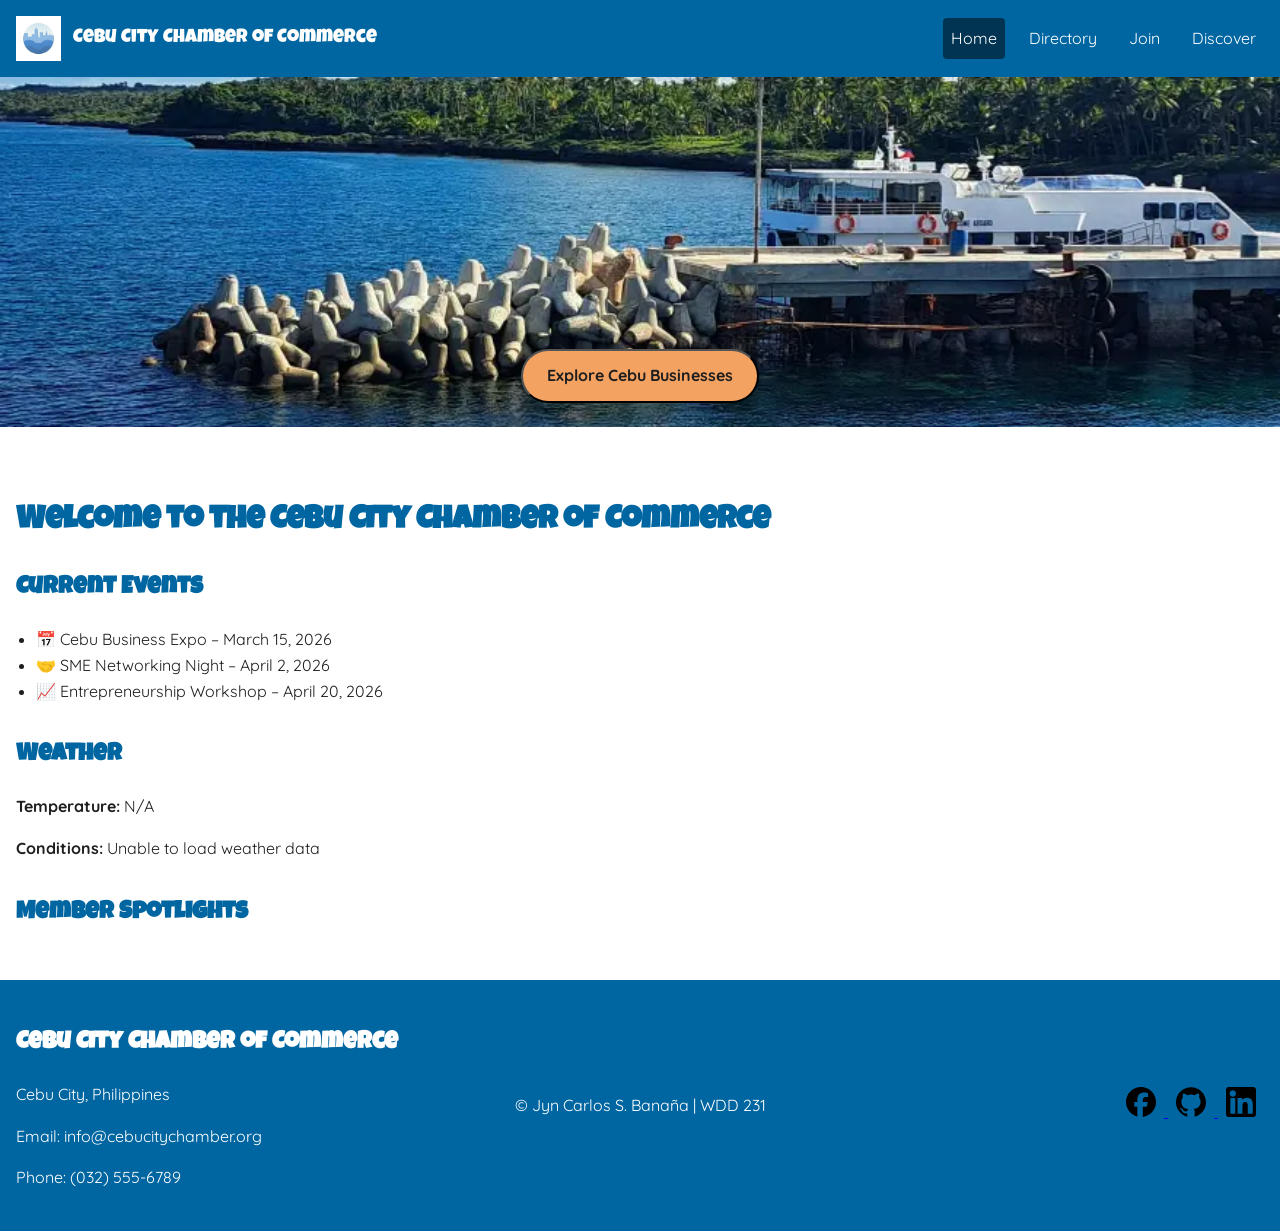
==== chamber/index.html @ 80ed780e "Did the homepage" ====
<!DOCTYPE html>
<html lang="en">
<head>
<meta charset="UTF-8">
<meta name="description" content="WDD 231 PROJECT By: Jyn Carlos S. Banaña: Cebu City Chamber of Commerce business directory.">
<meta name="author" content="Jyn Carlos S. Banaña">
<meta name="viewport" content="width=device-width, initial-scale=1.0">

<title>Cebu City Chamber of Commerce Directory</title>

<!-- Favicon -->
<link rel="icon" href="images/favicon.ico">

<!-- Facebook Meta -->
<meta property="og:title" content="Cebu City Chamber of Commerce Directory">
<meta property="og:description" content="Discover trusted businesses and organizations in Cebu City.">
<meta property="og:image" content="https://bananajyncarloss.github.io/wdd231/chamber/images/logo.png">
<meta property="og:url" content="https://bananajyncarloss.github.io/wdd231/chamber/directory.html">
<meta property="og:type" content="website">

<!-- Google Fonts -->
<link rel="preconnect" href="https://fonts.googleapis.com">
<link rel="preconnect" href="https://fonts.gstatic.com" crossorigin>
<link href="https://fonts.googleapis.com/css2?family=Luckiest+Guy&family=Quicksand:wght@300..700&display=swap" rel="stylesheet">

<!-- CSS -->
<link rel="stylesheet" href="styles/normalize.css">
<link rel="stylesheet" href="styles/small.css">
<link rel="stylesheet" href="styles/larger.css">

<!-- JS -->
<script src="scripts/weather.js" defer></script>
<script src="scripts/dates.js" defer></script>
</head>

<body>

<header>
  <div class="logo-area">
    <img src="images/logo.png" alt="Cebu Chamber Logo">
    <span>Cebu City Chamber of Commerce</span>
  </div>

  <nav>
    <a href="index.html" class="active">Home</a>
    <a href="directory.html">Directory</a>
    <a href="join.html">Join</a>
    <a href="discover.html">Discover</a>
  </nav>
</header>

<section class="hero">
  <h2 class="visually-hidden">Cebu City Chamber Hero</h2>

  <img src="images/hero-image.webp" alt="Cebu City Skyline">
  <button class="cta">Explore Cebu Businesses</button>
</section>

<main>

  <h1>Welcome to the Cebu City Chamber of Commerce</h1>

  <section class="events">
    <h2>Current Events</h2>
    <ul>
      <li>📅 Cebu Business Expo – March 15, 2026</li>
      <li>🤝 SME Networking Night – April 2, 2026</li>
      <li>📈 Entrepreneurship Workshop – April 20, 2026</li>
    </ul>
  </section>

<section class="weather">
  <h2>Weather</h2>
  <p><strong>Temperature:</strong> <span id="current-temp"></span></p>
  <p><strong>Conditions:</strong> <span id="weather-desc"></span></p>

  <div id="forecast" class="forecast"></div>
</section>


<section class="spotlights">
  <h2>Member Spotlights</h2>
  <div id="spotlight-container"></div>
</section>


</main>

<footer>
  <div class="footer-left">
    <h2>Cebu City Chamber of Commerce</h2>
    <p>Cebu City, Philippines</p>
    <p>Email: info@cebucitychamber.org</p>
    <p>Phone: (032) 555-6789</p>
  </div>

  <div class="footer-center">
    <p>© <span id="year"></span> Jyn Carlos S. Banaña | WDD 231</p>
    <p id="lastModified"></p>
  </div>

  <div class="footer-right social">
      <a href="https://facebook.com" target="_blank" aria-label="Facebook">
    <img src="images/facebook.svg" alt="Facebook icon">
  </a>

  <a href="https://github.com/yourusername" target="_blank" aria-label="GitHub">
    <img src="images/github.svg" alt="GitHub icon">
  </a>

  <a href="https://linkedin.com" target="_blank" aria-label="LinkedIn">
    <img src="images/linkedin.svg" alt="LinkedIn icon">
  </a>
  </div>
</footer>

</body>
</html>
---- chamber/styles/small.css ----
/* =======================
   GLOBAL STYLES
======================= */
:root {
  --primary: #0066a1;
  --secondary: #f4a261;
  --dark: #1e1e1e;
  --light: #ffffff;
  --gray: #f5f5f5;
  --accent: #2a9d8f;
  --font-heading: "Luckiest Guy", cursive;
  --font-body: "Quicksand", sans-serif;
}

* {
  box-sizing: border-box;
}

body {
  margin: 0;
  font-family: var(--font-body);
  color: var(--dark);
  background-color: var(--light);
  line-height: 1.6;
}

/* =======================
   HEADER & NAV
======================= */
header {
  background-color: var(--primary);
  color: var(--light);
  padding: 1rem;
}

.logo-area {
  display: flex;
  align-items: center;
  gap: 0.75rem;
}

.logo-area img {
  width: 45px;
  height: auto;
}

.logo-area span {
  font-family: var(--font-heading);
  font-size: 1.2rem;
}

nav {
  margin-top: 1rem;
  display: flex;
  flex-direction: column;
}

nav a {
  color: var(--light);
  text-decoration: none;
  padding: 0.5rem;
  border-radius: 4px;
}

nav a:hover,
nav a.active {
  background-color: rgb(0, 52, 82);
}

#members.grid {
display: grid;
grid-template-columns: repeat(auto-fit, minmax(250px, 1fr));
gap: 1rem;
}

#members.grid section {
border: 1px solid #ccc;
padding: 1rem;
text-align: center;
}

#members.grid img {
width: 100%;
height: auto;
}

#members.list {
display: flex;
flex-direction: column;
}

#members.list section {
display: grid;
grid-template-columns: 1fr 1fr 1fr;
padding: 10px;
border-bottom: 1px solid #ccc;
}

#members.list img {
display: none;
}

/* =======================
   HERO
======================= */
.hero {
  position: relative;
  max-height: 350px;
  overflow: hidden;
}

.hero img {
  width: 100%;
  height: 350px;
  object-fit: cover;
}

.cta {
  position: absolute;
  bottom: 1.5rem;
  left: 50%;
  transform: translateX(-50%);
  background-color: var(--secondary);
  color: var(--dark);
  padding: 0.75rem 1.5rem;
  text-decoration: none;
  font-weight: bold;
  border-radius: 30px;
}

/* =======================
   MAIN CONTENT
======================= */
main {
  padding: 1rem;
}

h1,
h2,
h3 {
  font-family: var(--font-heading);
  color: var(--primary);
}

section {
  margin-bottom: 2rem;
}

/* =======================
   FOOTER
======================= */
footer {
  background-color: var(--primary);
  color: var(--light);
  padding: 1.5rem 1rem;
  text-align: center;
}

footer h2 {
  font-family: var(--font-heading);
  color: var(--light);
}

.footer-right img {
  width: 30px;
  margin: 0 0.5rem;
}

.visually-hidden {
  position: absolute;
  width: 1px;
  height: 1px;
  overflow: hidden;
  clip: rect(0,0,0,0);
}
---- chamber/styles/larger.css ----
@media (min-width: 48rem) {

  /* =======================
     HEADER & NAV
  ======================= */
  header {
    display: flex;
    justify-content: space-between;
    align-items: center;
  }

  nav {
    flex-direction: row;
    gap: 1rem;
    margin-top: 0;
  }

  #members.grid {
grid-template-columns: repeat(3, 1fr);
}

  
  /* =======================
     FOOTER
  ======================= */
  footer {
    display: grid;
    grid-template-columns: repeat(3, 1fr);
    align-items: center;
    text-align: left;
  }

  .footer-center {
    text-align: center;
  }

  .footer-right {
    text-align: right;
  }

  
}
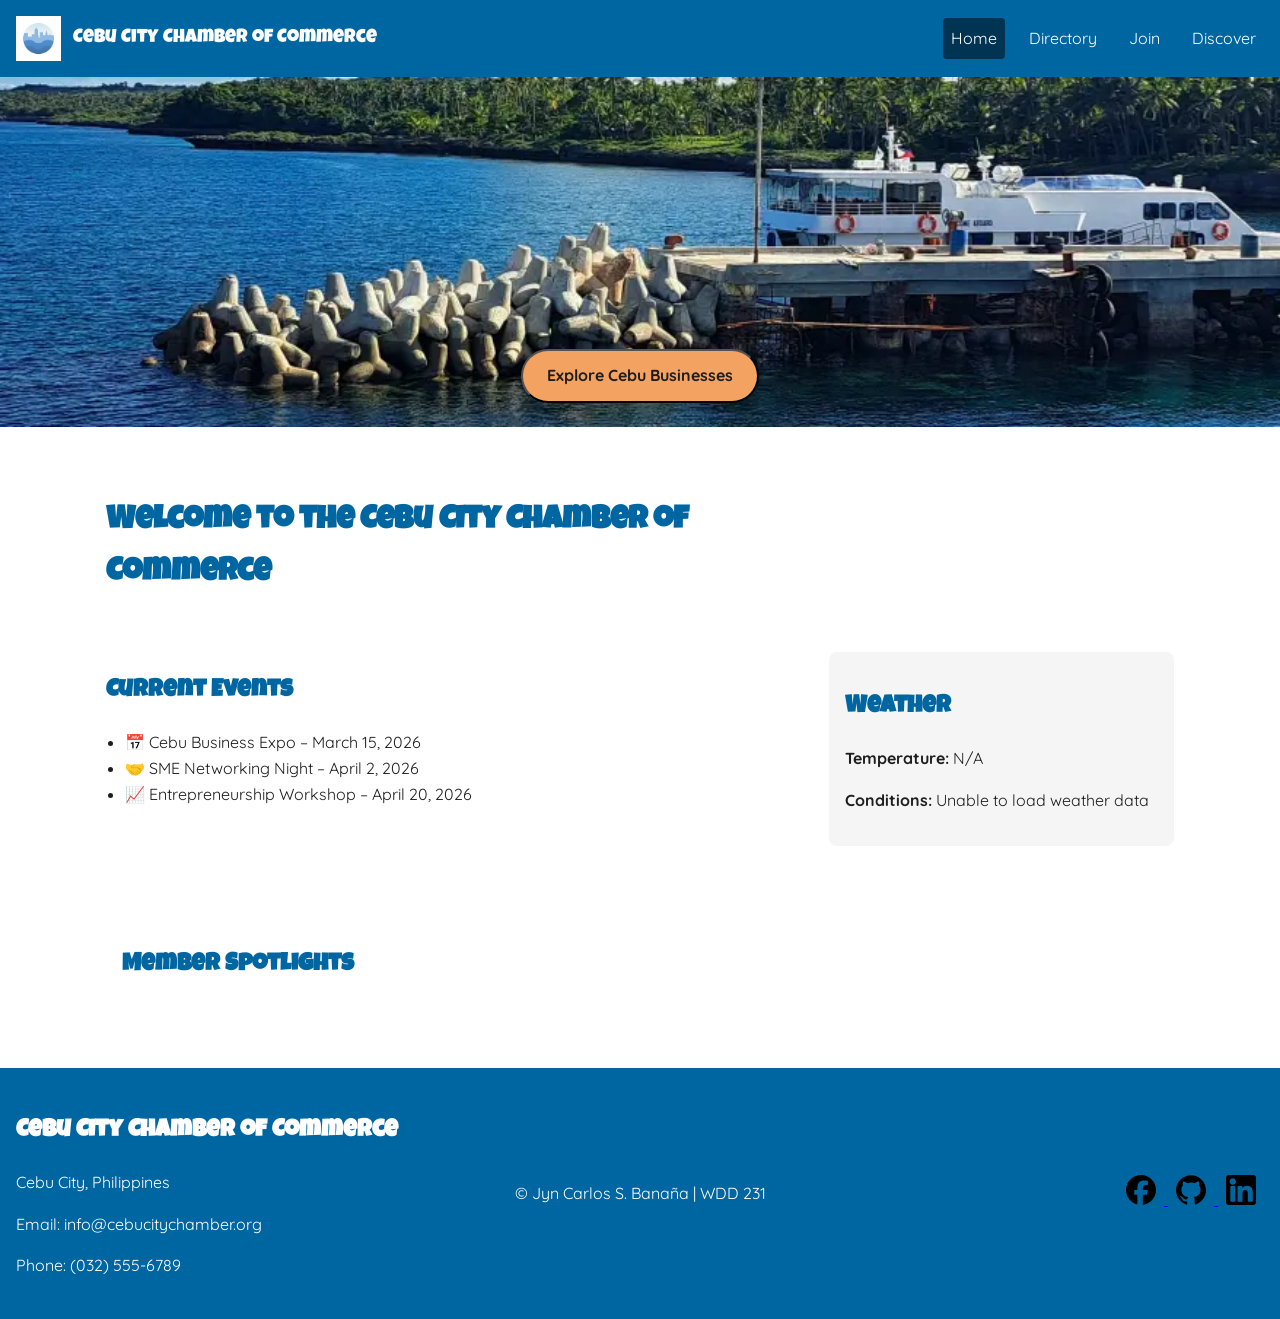
==== commit 57543f90: "fixed css" ====
--- a/chamber/index.html
+++ b/chamber/index.html
@@ -30,6 +30,7 @@
 
 <!-- JS -->
 <script src="scripts/weather.js" defer></script>
+<script src="scripts/spotlight.js" defer></script>
 <script src="scripts/dates.js" defer></script>
 </head>
 
--- a/chamber/styles/small.css
+++ b/chamber/styles/small.css
@@ -147,6 +147,41 @@
 }
 
 /* =======================
+   INDEX PAGE SECTIONS
+======================= */
+.events ul {
+  padding-left: 1.2rem;
+}
+
+.weather {
+  background-color: var(--gray);
+  padding: 1rem;
+  border-radius: 8px;
+}
+
+.spotlights {
+  padding: 1rem;
+}
+
+#spotlight-container {
+  display: grid;
+  gap: 1rem;
+}
+
+.spotlight-card {
+  background: #e6f0ff;
+  padding: 1rem;
+  border-radius: 8px;
+  text-align: center;
+}
+
+.spotlight-card img {
+  max-width: 120px;
+  margin: 0.5rem auto;
+}
+
+
+/* =======================
    FOOTER
 ======================= */
 footer {
--- a/chamber/styles/larger.css
+++ b/chamber/styles/larger.css
@@ -18,6 +18,29 @@
   #members.grid {
 grid-template-columns: repeat(3, 1fr);
 }
+
+/* =======================
+     INDEX PAGE GRID
+  ======================= */
+  main {
+    max-width: 1100px;
+    margin: 0 auto;
+    display: grid;
+    grid-template-columns: 2fr 1fr;
+    gap: 2rem;
+  }
+
+  .events {
+    grid-column: 1 / 2;
+  }
+
+  .weather {
+    grid-column: 2 / 3;
+  }
+
+  .spotlights {
+    grid-column: 1 / -1;
+  }
 
   
   /* =======================
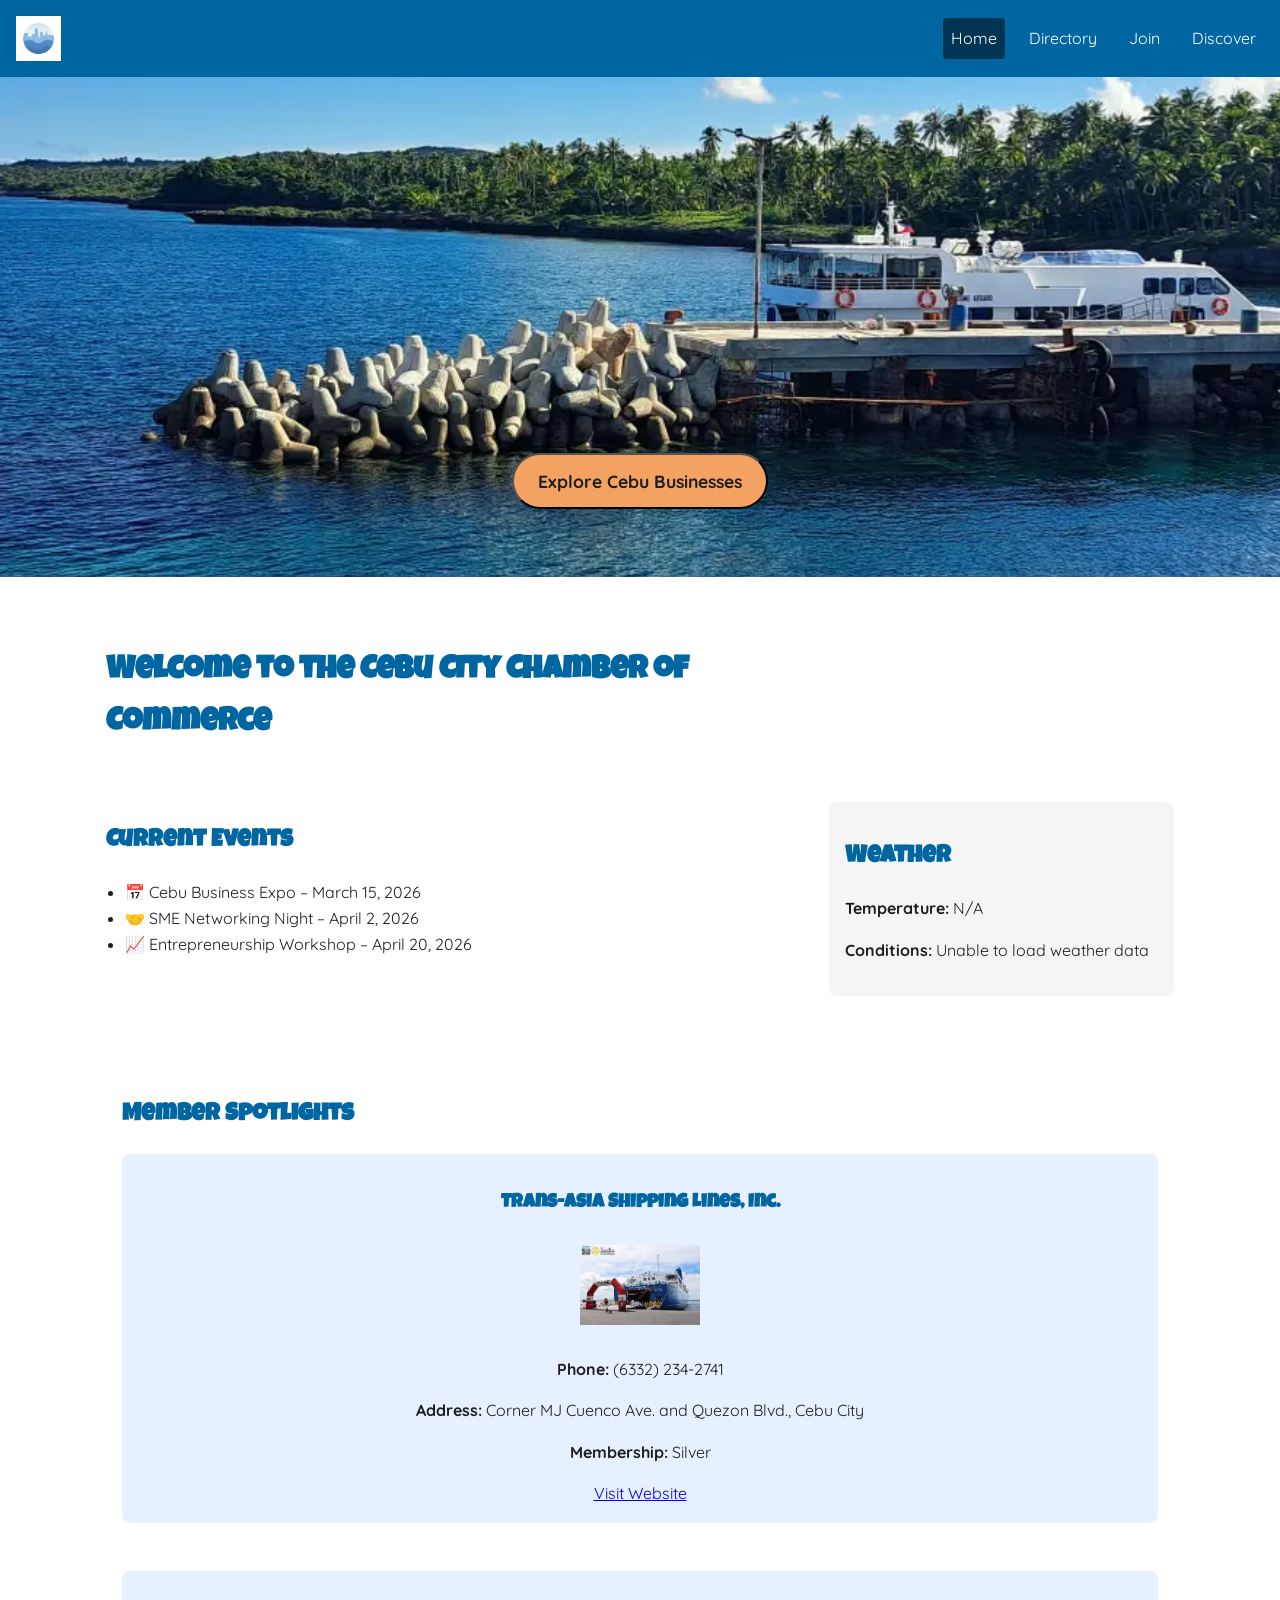
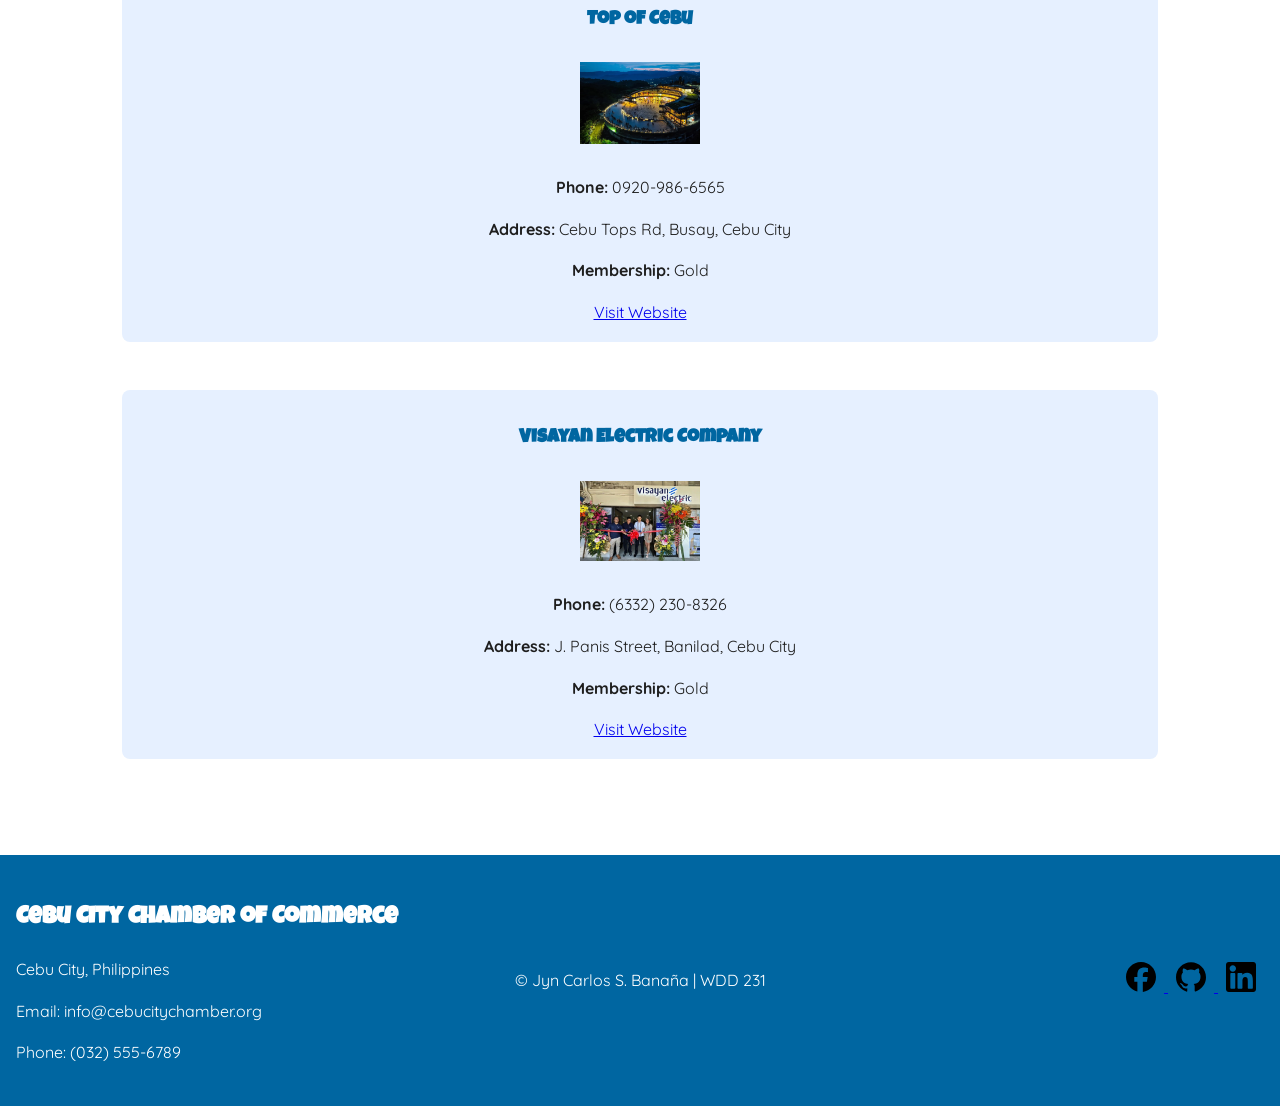
==== commit b5fdec72: "Fixed some of the navigation problems" ====
--- a/chamber/index.html
+++ b/chamber/index.html
@@ -32,6 +32,7 @@
 <script src="scripts/weather.js" defer></script>
 <script src="scripts/spotlight.js" defer></script>
 <script src="scripts/dates.js" defer></script>
+<script src="scripts/navigation.js" defer></script>
 </head>
 
 <body>
@@ -39,8 +40,10 @@
 <header>
   <div class="logo-area">
     <img src="images/logo.png" alt="Cebu Chamber Logo">
-    <span>Cebu City Chamber of Commerce</span>
+    <title>Cebu City Chamber of Commerce</title>
   </div>
+
+  <button id="menu-btn" aria-label="Toggle Menu">☰</button>
 
   <nav>
     <a href="index.html" class="active">Home</a>
@@ -51,10 +54,10 @@
 </header>
 
 <section class="hero">
-  <h2 class="visually-hidden">Cebu City Chamber Hero</h2>
+  <h1 class="visually-hidden">Cebu City Chamber Hero</h1>
 
   <img src="images/hero-image.webp" alt="Cebu City Skyline">
-  <button class="cta">Explore Cebu Businesses</button>
+  <button type="button" class="cta">Explore Cebu Businesses</button>
 </section>
 
 <main>
--- a/chamber/styles/small.css
+++ b/chamber/styles/small.css
@@ -33,6 +33,14 @@
   padding: 1rem;
 }
 
+#menu-btn {
+  font-size: 1.5rem;
+  background: none;
+  border: none;
+  cursor: pointer;
+  display: block;
+}
+
 .logo-area {
   display: flex;
   align-items: center;
@@ -65,6 +73,15 @@
 nav a:hover,
 nav a.active {
   background-color: rgb(0, 52, 82);
+}
+
+#nav-menu {
+  display: none;
+  flex-direction: column;
+}
+
+#nav-menu.open {
+  display: flex;
 }
 
 #members.grid {
@@ -119,7 +136,7 @@
   position: absolute;
   bottom: 1.5rem;
   left: 50%;
-  transform: translateX(-50%);
+  transform: translate(-50%, -50%);
   background-color: var(--secondary);
   color: var(--dark);
   padding: 0.75rem 1.5rem;
--- a/chamber/styles/larger.css
+++ b/chamber/styles/larger.css
@@ -1,4 +1,6 @@
 @media (min-width: 48rem) {
+
+
 
   /* =======================
      HEADER & NAV
@@ -19,6 +21,32 @@
 grid-template-columns: repeat(3, 1fr);
 }
 
+#menu-btn {
+    display: none;
+  }
+
+  #nav-menu {
+    display: flex;
+    flex-direction: row;
+    gap: 1rem;
+  }
+
+ /* =======================
+     HERO
+  ======================= */
+  .hero {
+    max-height: 500px;
+  }
+
+  .hero img {
+    height: 500px;
+  }
+
+  .cta {
+    bottom: 2.5rem;
+    font-size: 1.1rem;
+  }
+  
 /* =======================
      INDEX PAGE GRID
   ======================= */
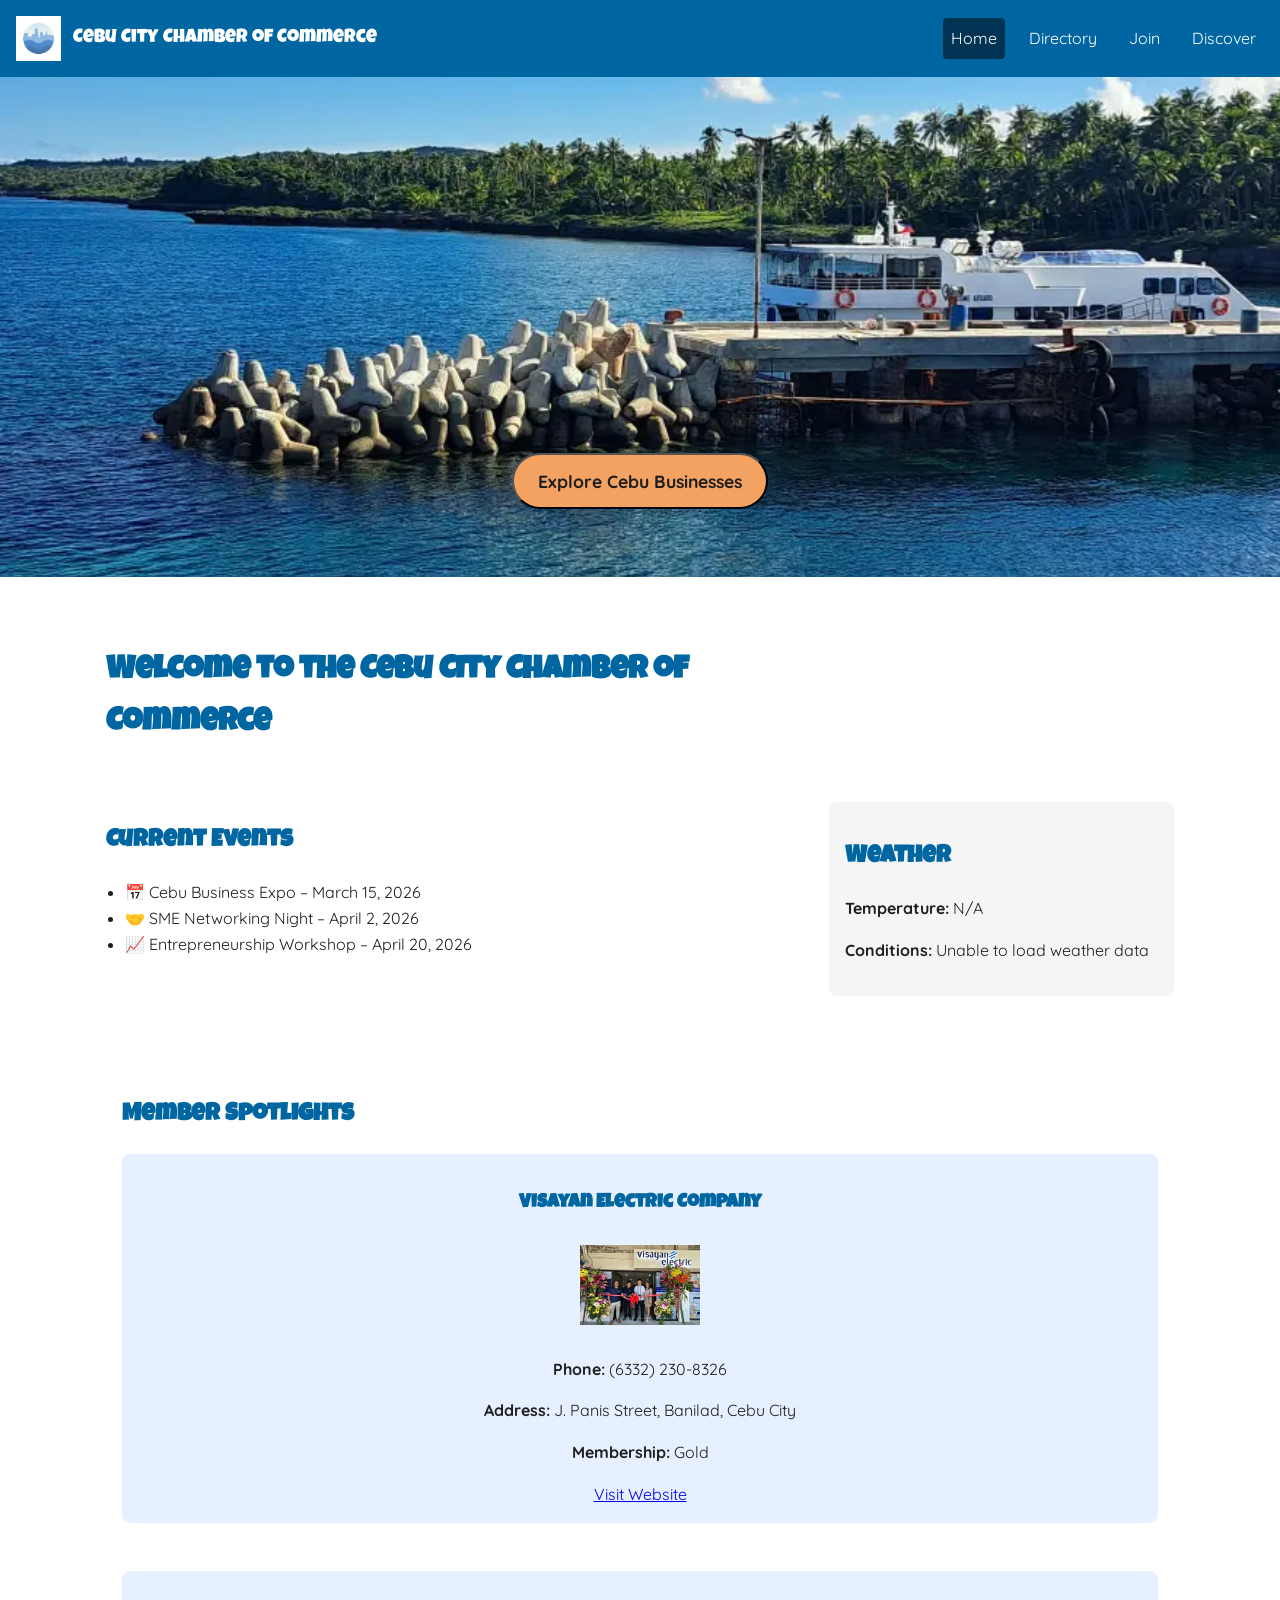
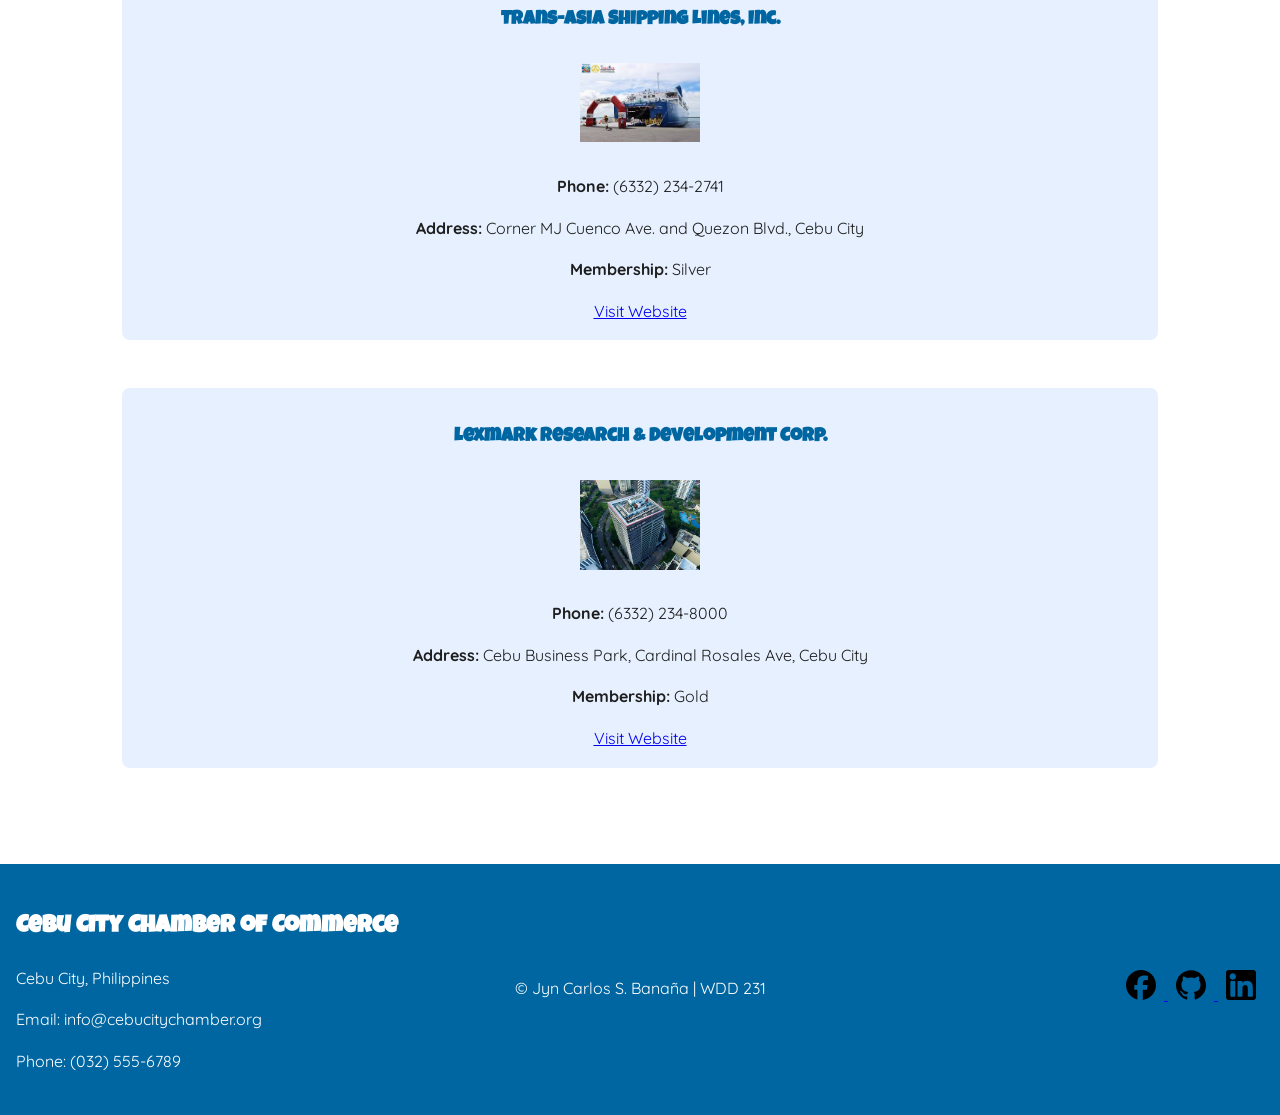
==== commit ccf5475f: "fixed" ====
--- a/chamber/index.html
+++ b/chamber/index.html
@@ -40,7 +40,7 @@
 <header>
   <div class="logo-area">
     <img src="images/logo.png" alt="Cebu Chamber Logo">
-    <title>Cebu City Chamber of Commerce</title>
+    <span>Cebu City Chamber of Commerce</span>
   </div>
 
   <button id="menu-btn" aria-label="Toggle Menu">☰</button>
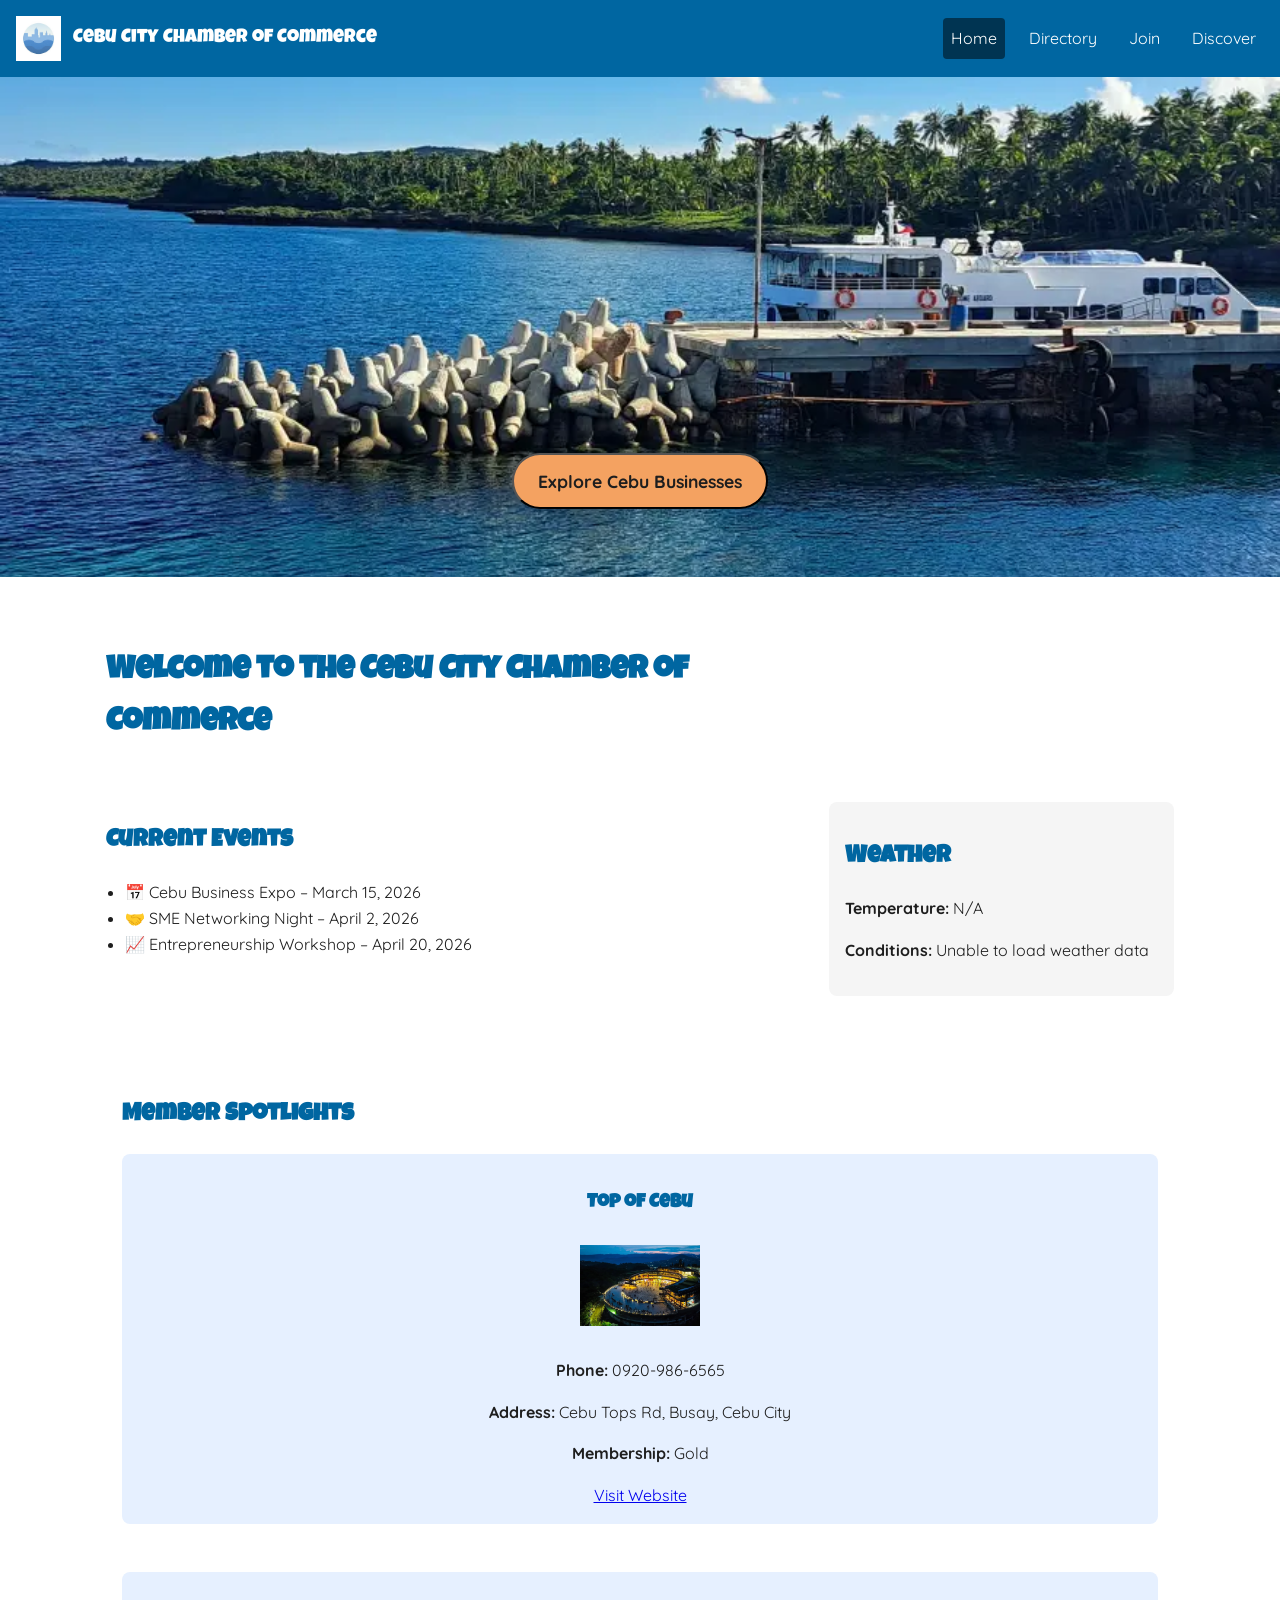
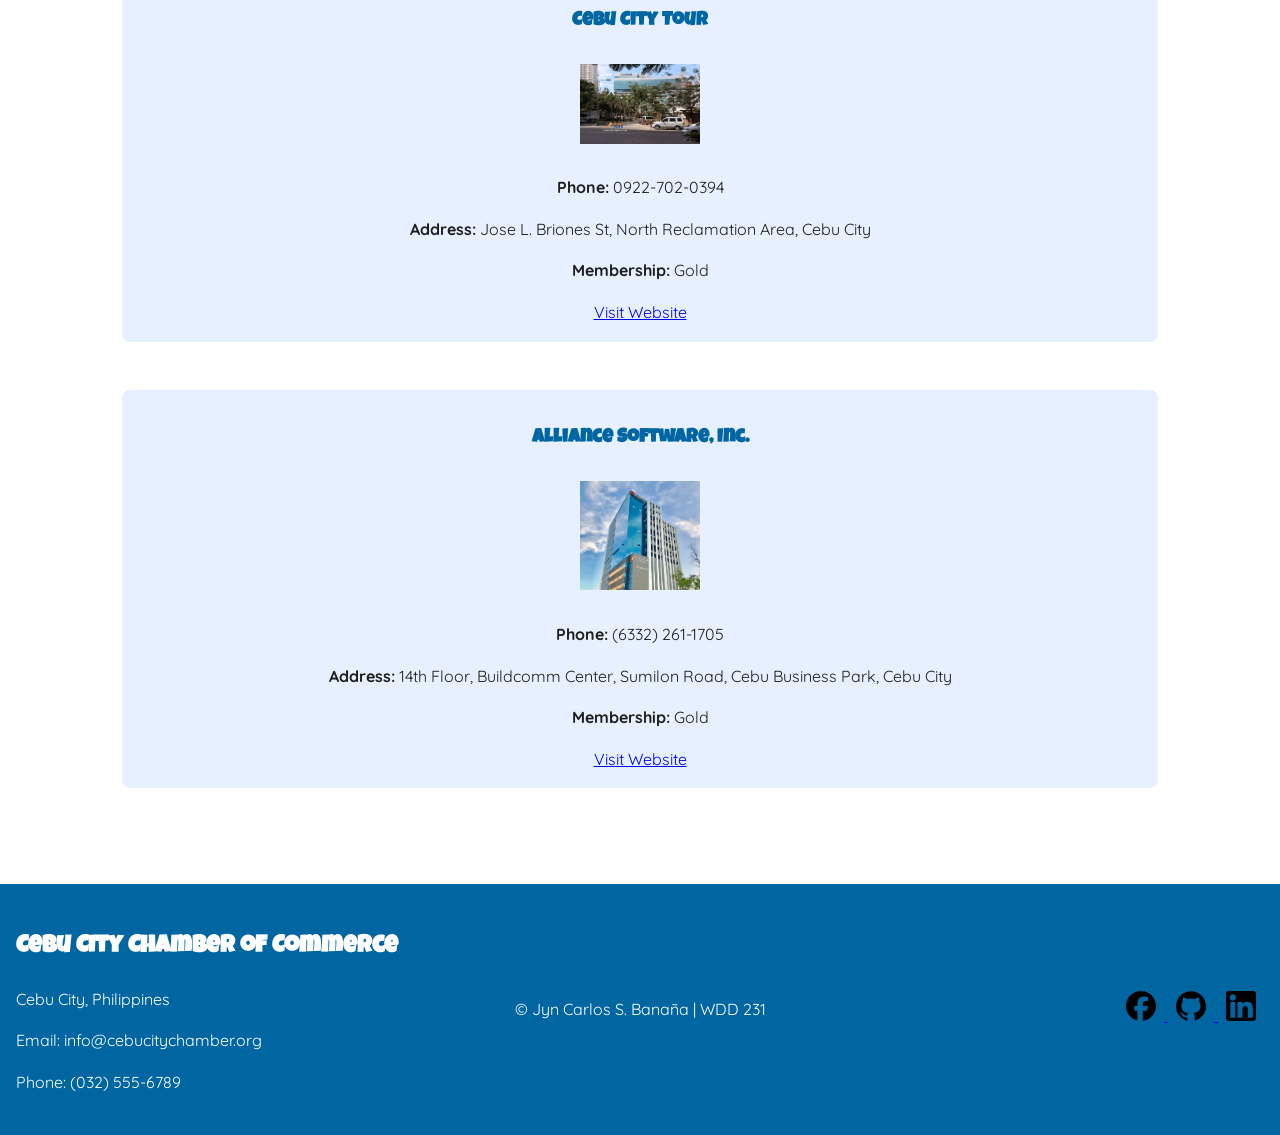
==== commit 1fa808fe: "fixed" ====
--- a/chamber/index.html
+++ b/chamber/index.html
@@ -54,7 +54,7 @@
 </header>
 
 <section class="hero">
-  <h1 class="visually-hidden">Cebu City Chamber Hero</h1>
+  <h2 class="visually-hidden">Cebu City Chamber Hero</h2>
 
   <img src="images/hero-image.webp" alt="Cebu City Skyline">
   <button type="button" class="cta">Explore Cebu Businesses</button>
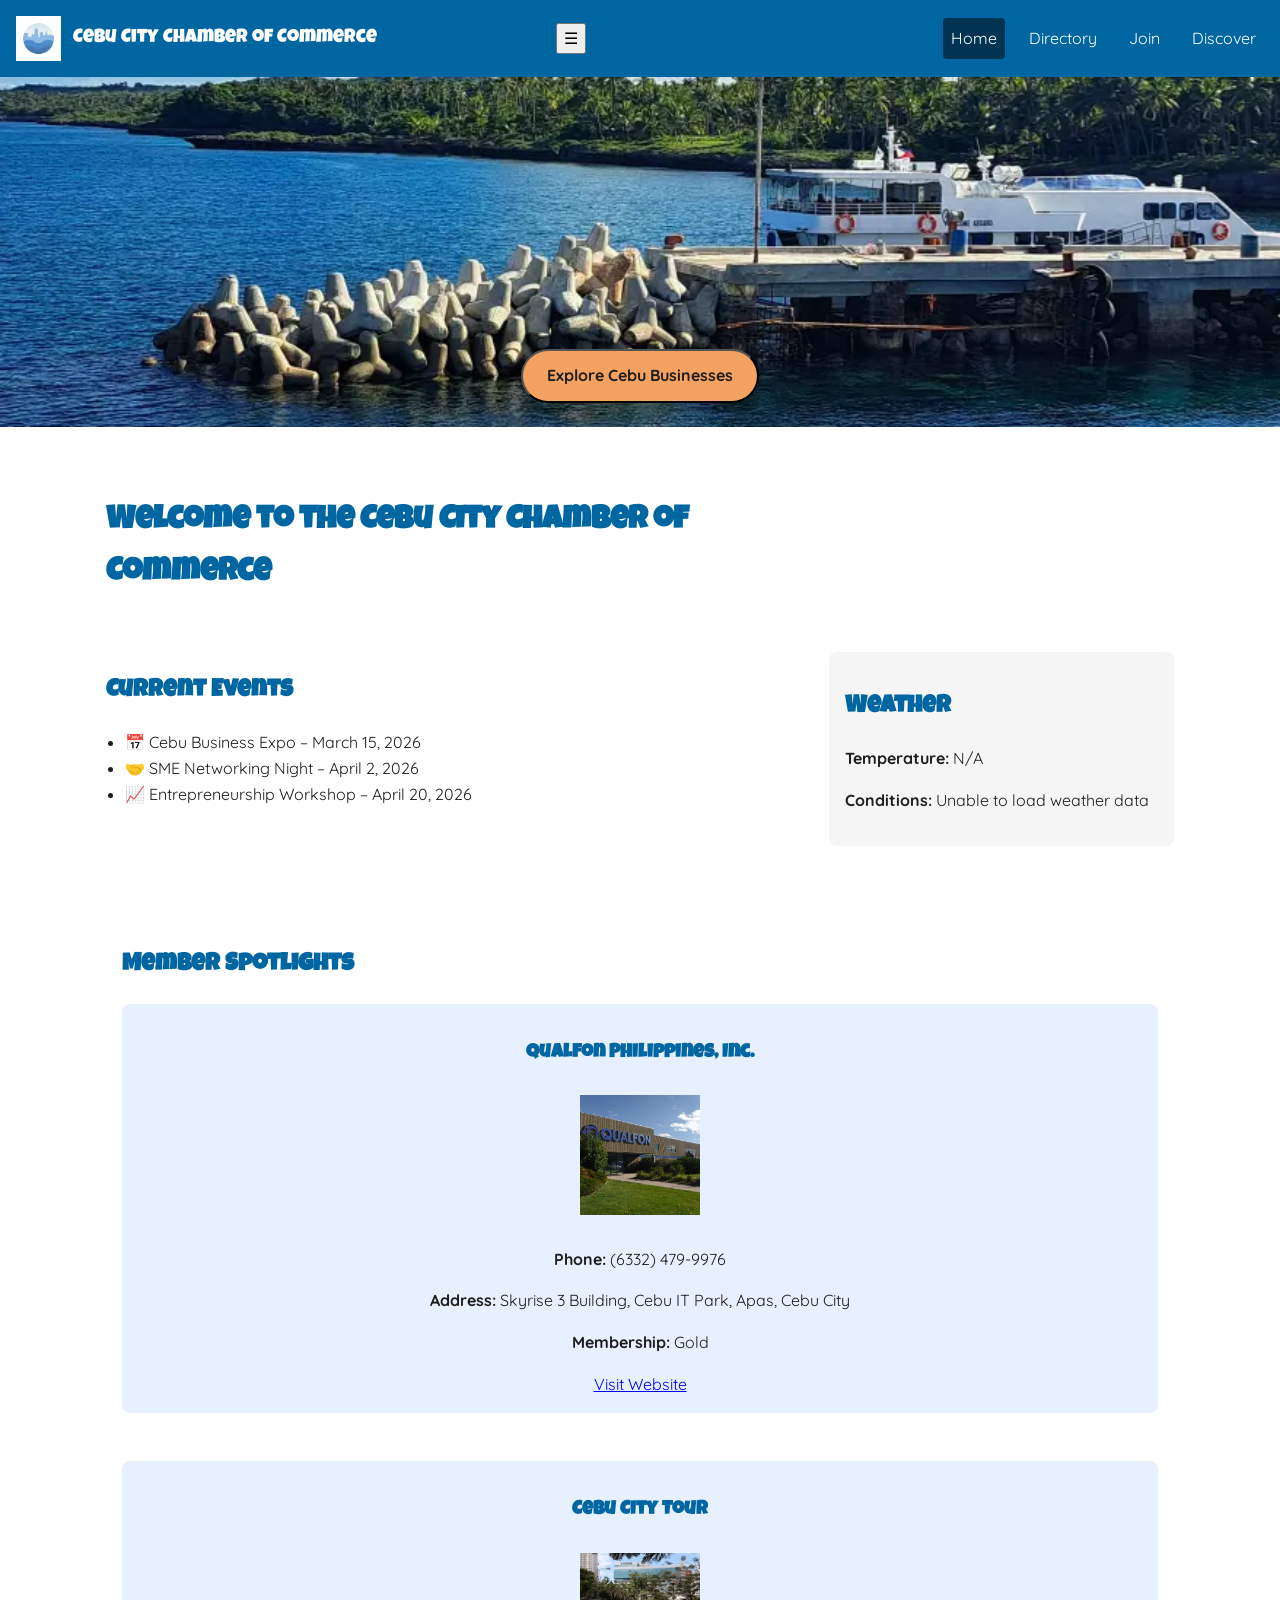
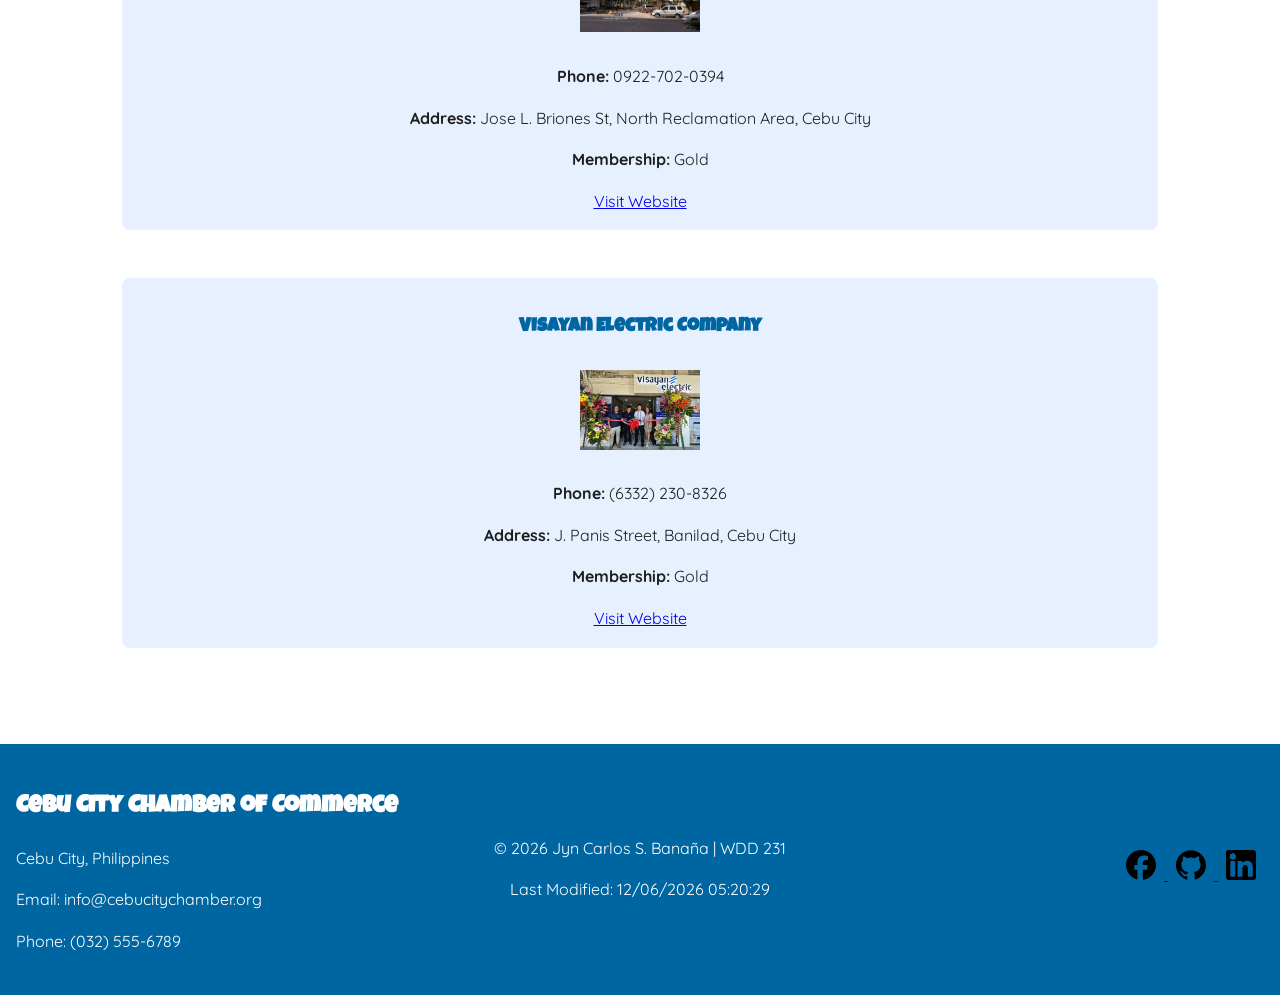
==== commit 33a11c25: "fixed html" ====
--- a/chamber/index.html
+++ b/chamber/index.html
@@ -6,7 +6,7 @@
 <meta name="author" content="Jyn Carlos S. Banaña">
 <meta name="viewport" content="width=device-width, initial-scale=1.0">
 
-<title>Cebu City Chamber of Commerce Directory</title>
+<title>Cebu City Chamber of Commerce</title>
 
 <!-- Favicon -->
 <link rel="icon" href="images/favicon.ico">
@@ -44,6 +44,7 @@
   </div>
 
   <button id="menu-btn" aria-label="Toggle Menu">☰</button>
+  <nav id="nav-menu"></nav>
 
   <nav>
     <a href="index.html" class="active">Home</a>
@@ -56,7 +57,7 @@
 <section class="hero">
   <h2 class="visually-hidden">Cebu City Chamber Hero</h2>
 
-  <img src="images/hero-image.webp" alt="Cebu City Skyline">
+  <img src="images/hero-image.webp" alt="Skyline of Cebu City Philippines">
   <button type="button" class="cta">Explore Cebu Businesses</button>
 </section>
 
--- a/chamber/styles/small.css
+++ b/chamber/styles/small.css
@@ -33,14 +33,6 @@
   padding: 1rem;
 }
 
-#menu-btn {
-  font-size: 1.5rem;
-  background: none;
-  border: none;
-  cursor: pointer;
-  display: block;
-}
-
 .logo-area {
   display: flex;
   align-items: center;
@@ -73,15 +65,6 @@
 nav a:hover,
 nav a.active {
   background-color: rgb(0, 52, 82);
-}
-
-#nav-menu {
-  display: none;
-  flex-direction: column;
-}
-
-#nav-menu.open {
-  display: flex;
 }
 
 #members.grid {
@@ -136,7 +119,7 @@
   position: absolute;
   bottom: 1.5rem;
   left: 50%;
-  transform: translate(-50%, -50%);
+  transform: translateX(-50%);
   background-color: var(--secondary);
   color: var(--dark);
   padding: 0.75rem 1.5rem;
--- a/chamber/styles/larger.css
+++ b/chamber/styles/larger.css
@@ -1,6 +1,4 @@
 @media (min-width: 48rem) {
-
-
 
   /* =======================
      HEADER & NAV
@@ -21,32 +19,6 @@
 grid-template-columns: repeat(3, 1fr);
 }
 
-#menu-btn {
-    display: none;
-  }
-
-  #nav-menu {
-    display: flex;
-    flex-direction: row;
-    gap: 1rem;
-  }
-
- /* =======================
-     HERO
-  ======================= */
-  .hero {
-    max-height: 500px;
-  }
-
-  .hero img {
-    height: 500px;
-  }
-
-  .cta {
-    bottom: 2.5rem;
-    font-size: 1.1rem;
-  }
-  
 /* =======================
      INDEX PAGE GRID
   ======================= */
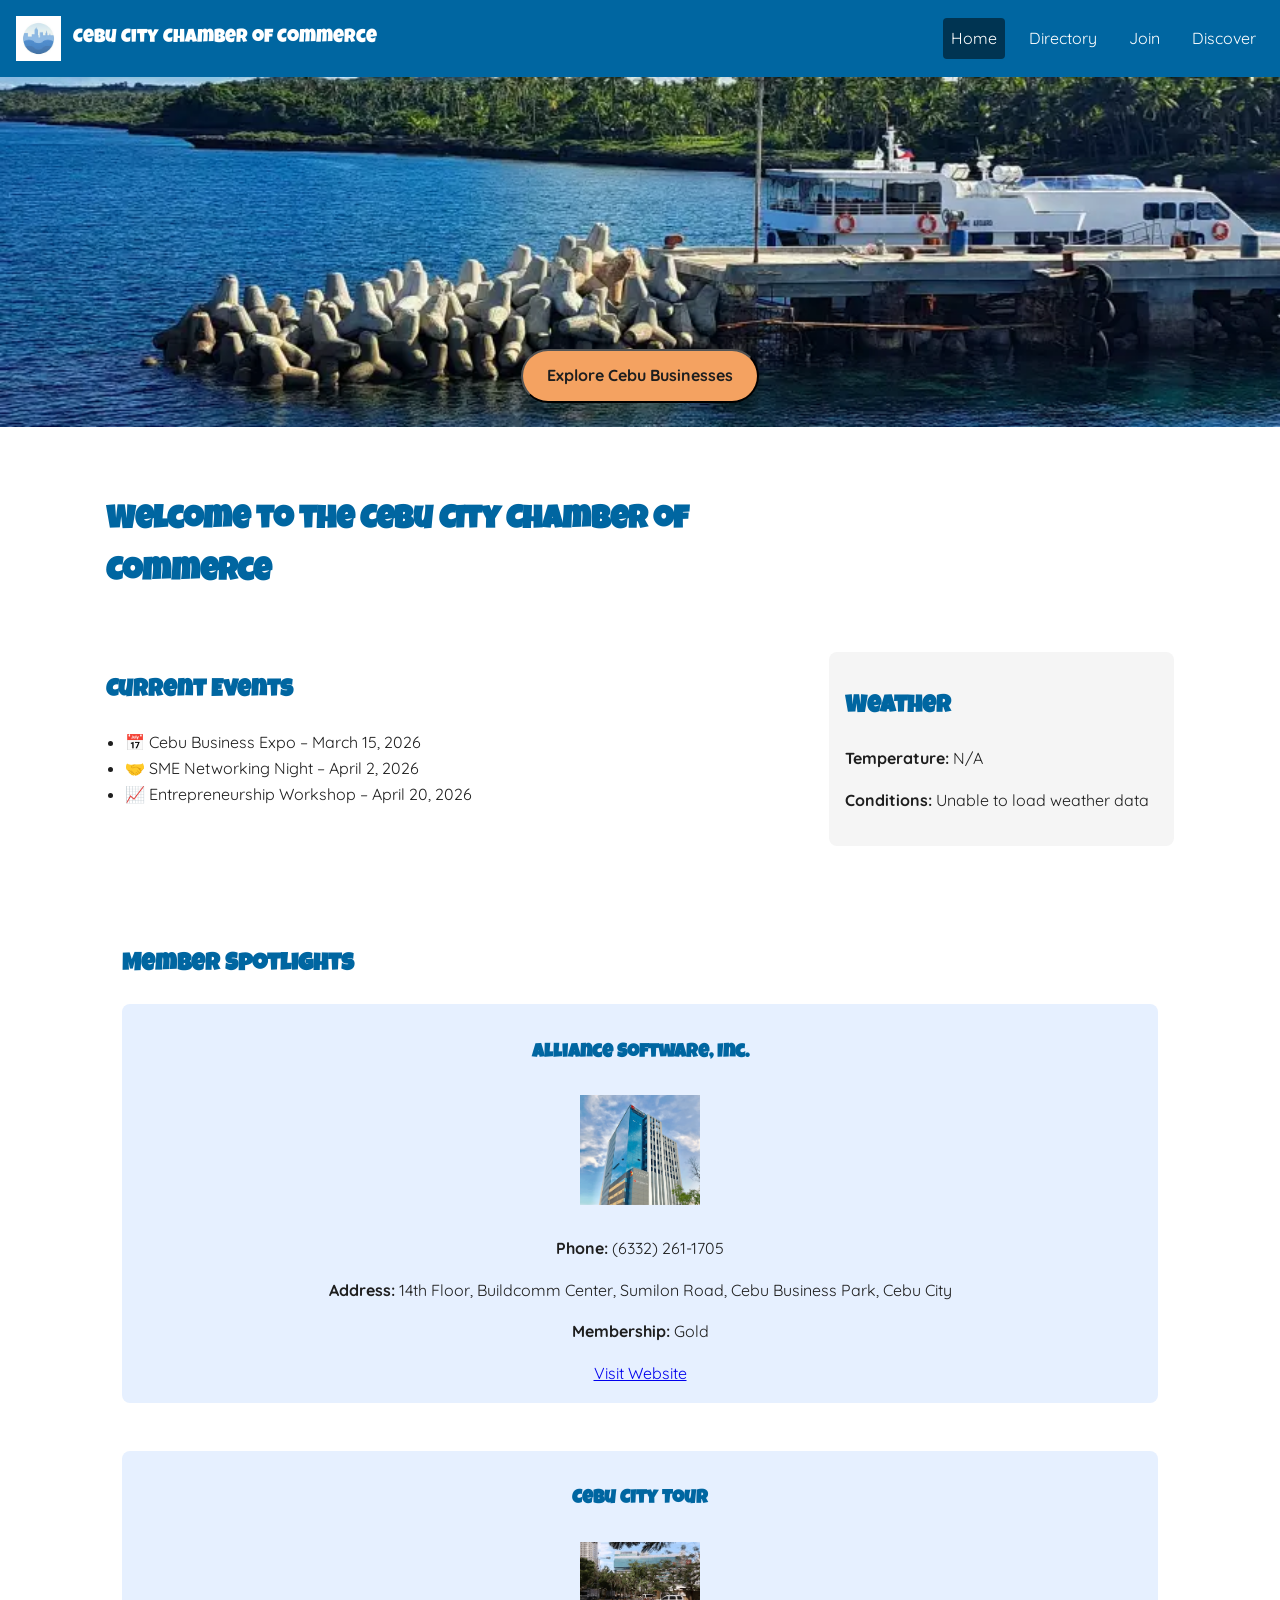
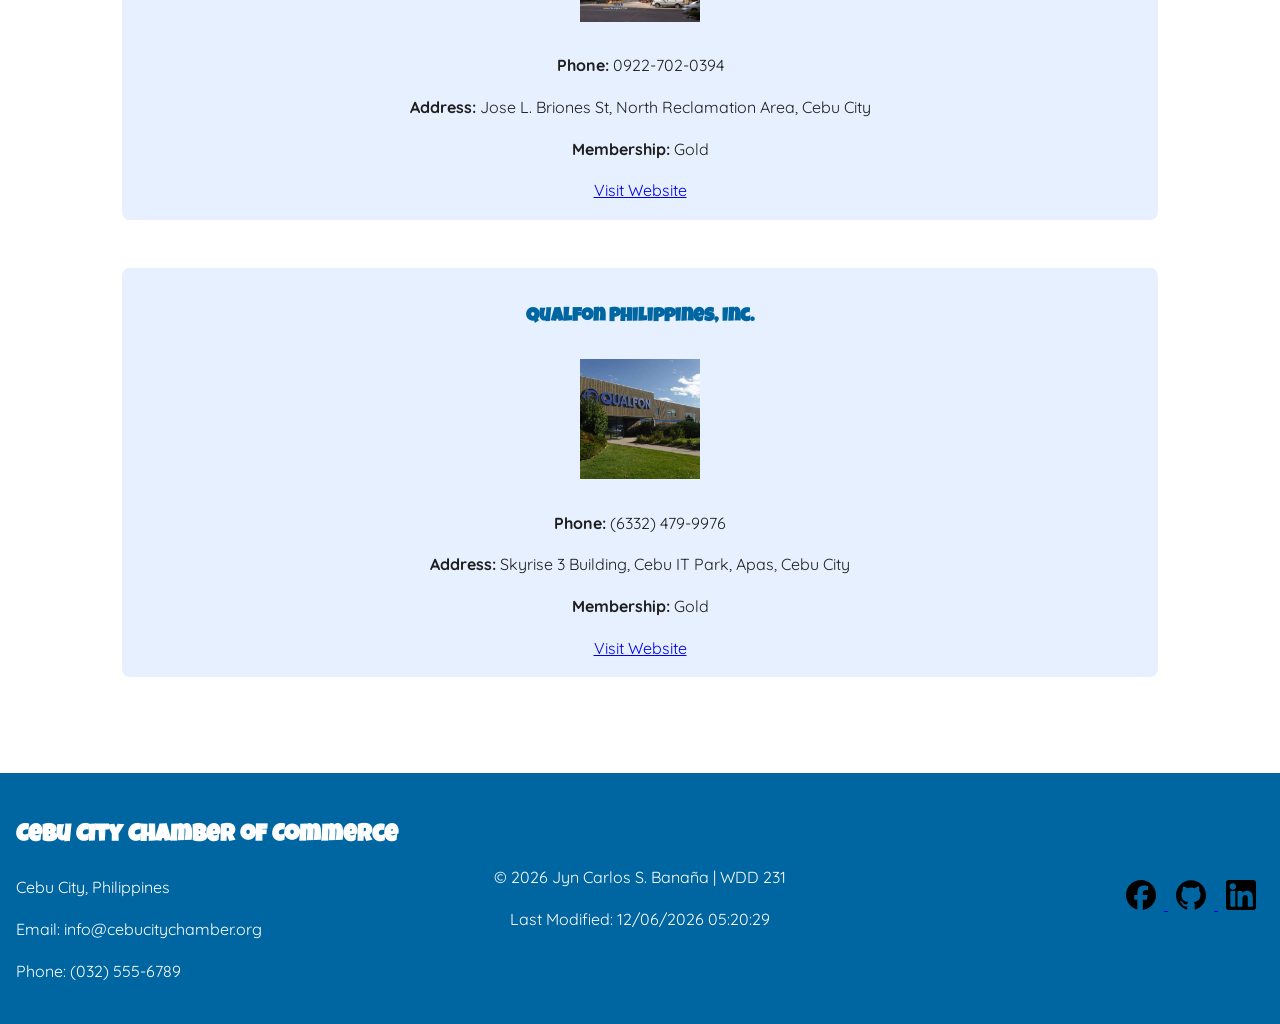
==== commit 9dbf09ee: "fixed index" ====
--- a/chamber/index.html
+++ b/chamber/index.html
@@ -42,9 +42,6 @@
     <img src="images/logo.png" alt="Cebu Chamber Logo">
     <span>Cebu City Chamber of Commerce</span>
   </div>
-
-  <button id="menu-btn" aria-label="Toggle Menu">☰</button>
-  <nav id="nav-menu"></nav>
 
   <nav>
     <a href="index.html" class="active">Home</a>
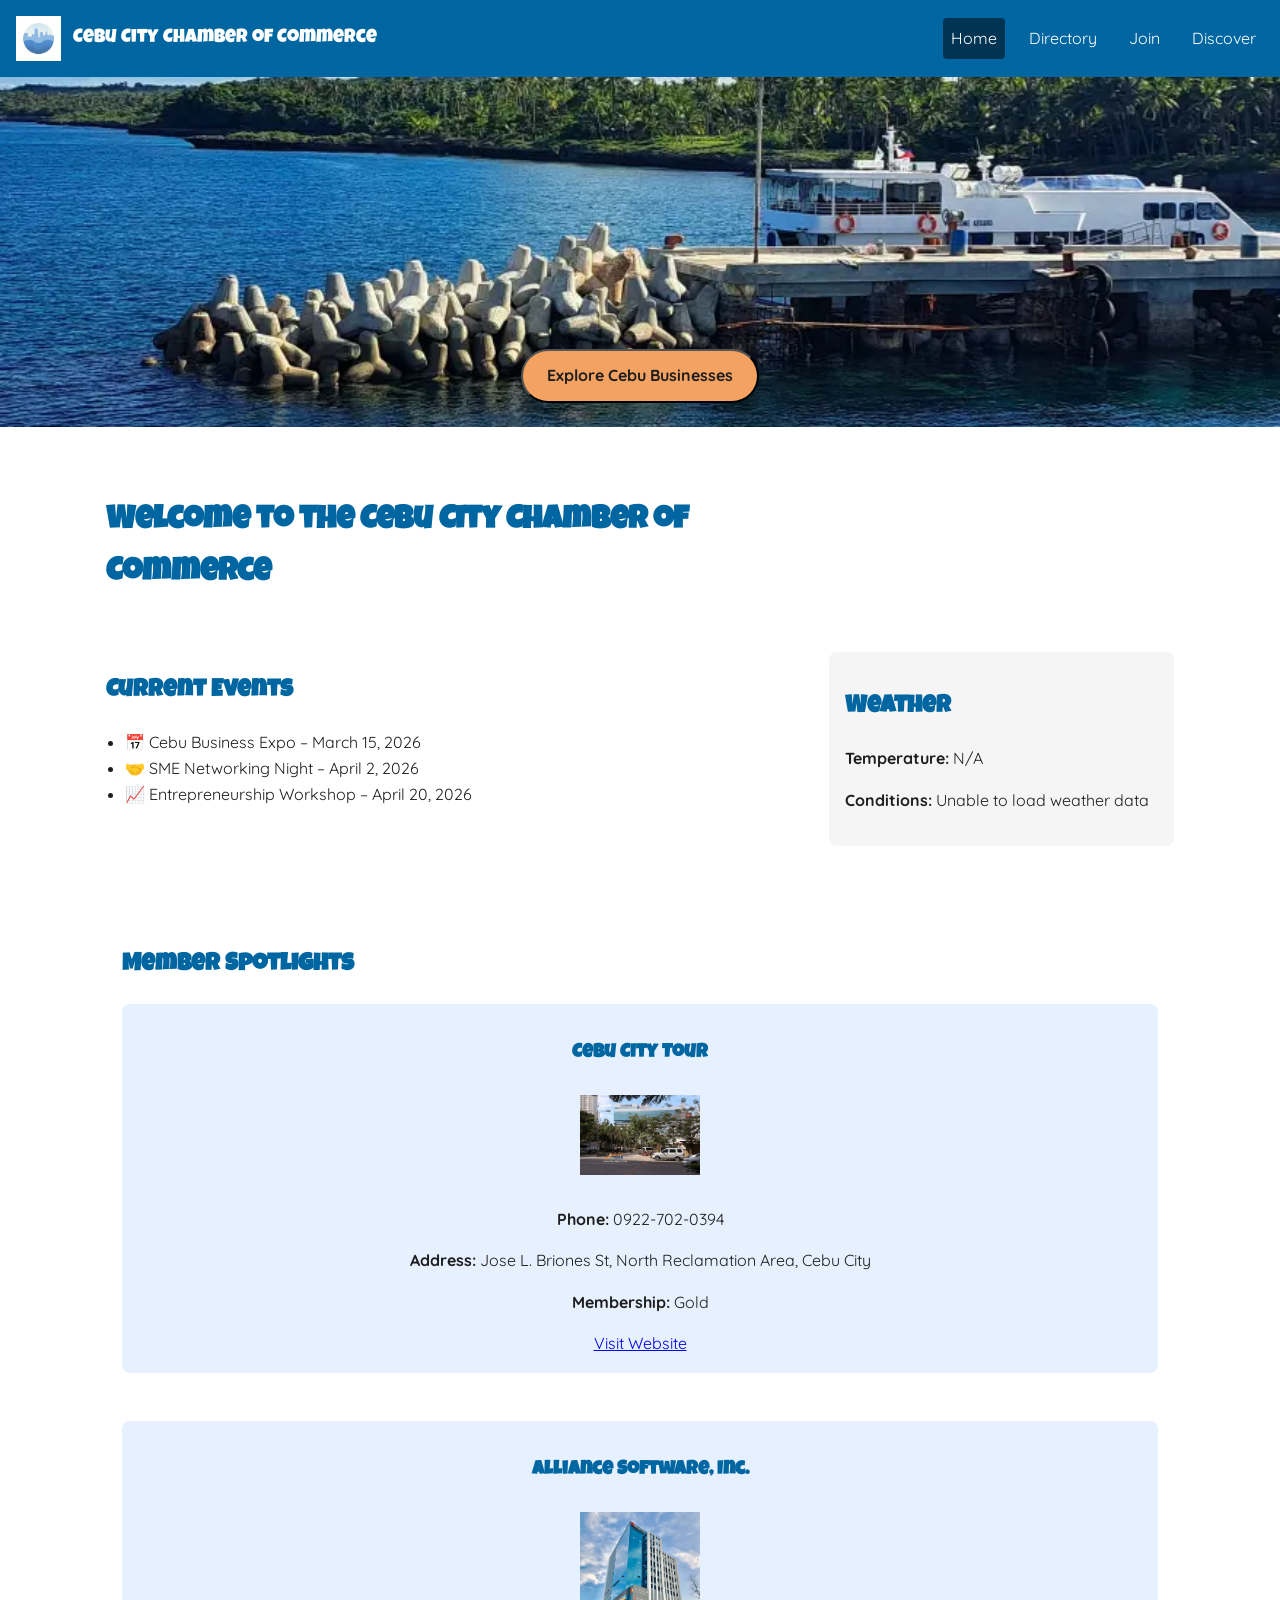
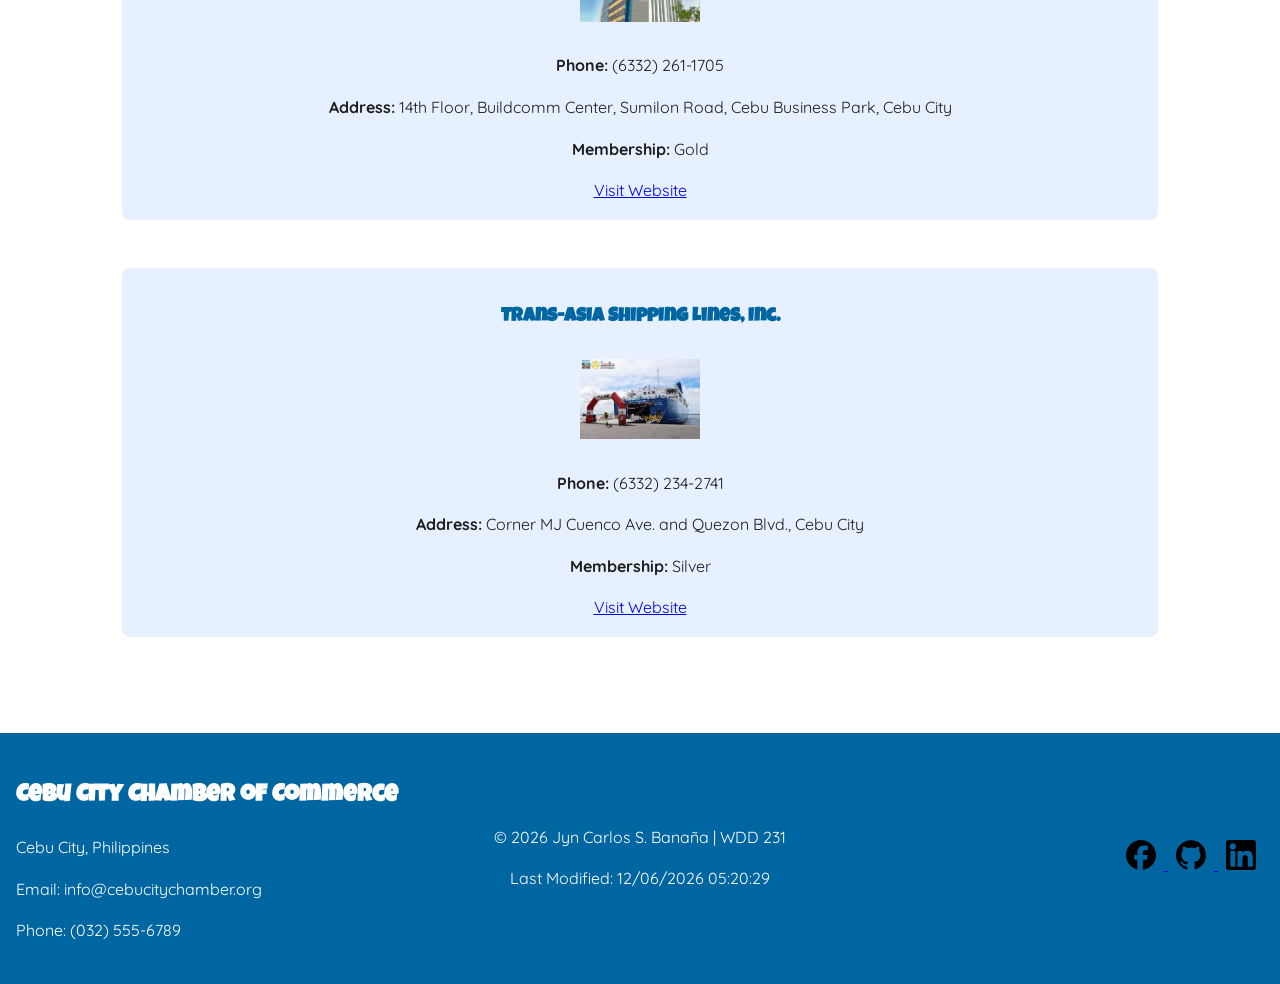
==== commit 588a7b75: "Did my join.html and thankyou.html" ====
--- a/chamber/index.html
+++ b/chamber/index.html
@@ -32,7 +32,6 @@
 <script src="scripts/weather.js" defer></script>
 <script src="scripts/spotlight.js" defer></script>
 <script src="scripts/dates.js" defer></script>
-<script src="scripts/navigation.js" defer></script>
 </head>
 
 <body>
--- a/chamber/styles/small.css
+++ b/chamber/styles/small.css
@@ -209,3 +209,131 @@
   clip: rect(0,0,0,0);
 }
 
+/* ===========================
+   JOIN PAGE – MOBILE FIRST
+=========================== */
+
+.join-page main {
+  max-width: 1200px;
+  margin: 0 auto;
+  display: block;
+  padding: 2rem 1rem;
+}
+
+.join-layout {
+  max-width: 1100px;
+  margin: 0 auto;
+  padding: 1rem;
+  display: grid;
+  grid-template-columns: 1fr;
+  gap: 2rem;
+}
+
+/* FORM */
+
+.join-form {
+  width: 100%;
+}
+
+.join-form label {
+  display: flex;
+  flex-direction: column;
+  font-weight: 600;
+  margin-bottom: 1rem;
+}
+
+.join-form input,
+.join-form select,
+.join-form textarea {
+  padding: 0.6rem;
+  margin-top: 0.3rem;
+  border-radius: 4px;
+  border: 1px solid #ccc;
+  font-family: inherit;
+}
+
+.join-form textarea {
+  min-height: 100px;
+}
+
+.join-form input[type="submit"] {
+  background-color: #005a9c;
+  color: white;
+  border: none;
+  cursor: pointer;
+  padding: 0.8rem;
+  font-size: 1rem;
+  border-radius: 4px;
+}
+
+.join-form input[type="submit"]:hover {
+  background-color: #003f73;
+}
+
+/* ===========================
+   MEMBERSHIP CARDS – MOBILE
+=========================== */
+
+.membership-cards {
+  display: grid;
+  gap: 1rem;
+}
+
+.card {
+  background: #f5f5f5;
+  padding: 1.2rem;
+  border-radius: 8px;
+  width: 100%;
+  text-align: center;
+  opacity: 0;
+  animation: fadeUp 0.8s ease forwards;
+}
+
+.card:nth-child(1) { animation-delay: 0.2s; }
+.card:nth-child(2) { animation-delay: 0.4s; }
+.card:nth-child(3) { animation-delay: 0.6s; }
+.card:nth-child(4) { animation-delay: 0.8s; }
+
+.card button {
+  margin-top: 0.5rem;
+  padding: 0.5rem 1rem;
+  background-color: #005a9c;
+  color: white;
+  border: none;
+  border-radius: 4px;
+  cursor: pointer;
+}
+
+.card button:hover {
+  background-color: #003f73;
+}
+
+/* ===========================
+   MODALS
+=========================== */
+
+dialog {
+  padding: 1.5rem;
+  border-radius: 8px;
+  border: none;
+  max-width: 90%;
+}
+
+dialog::backdrop {
+  background: rgba(0, 0, 0, 0.6);
+}
+
+/* ===========================
+   ANIMATIONS
+=========================== */
+
+@keyframes fadeUp {
+  from {
+    opacity: 0;
+    transform: translateY(15px);
+  }
+  to {
+    opacity: 1;
+    transform: translateY(0);
+  }
+}
--- a/chamber/styles/larger.css
+++ b/chamber/styles/larger.css
@@ -60,6 +60,23 @@
   .footer-right {
     text-align: right;
   }
+}
 
-  
-}+  /* ===========================
+     JOIN PAGE FIX
+  =========================== */
+
+  .join-page main {
+    display: block;
+    max-width: 1100px;
+    margin: 0 auto;
+  }
+
+  .join-layout {
+    grid-template-columns: 2fr 1fr;
+    align-items: start;
+  }
+
+  .membership-cards {
+    margin-top: 0;
+  }
